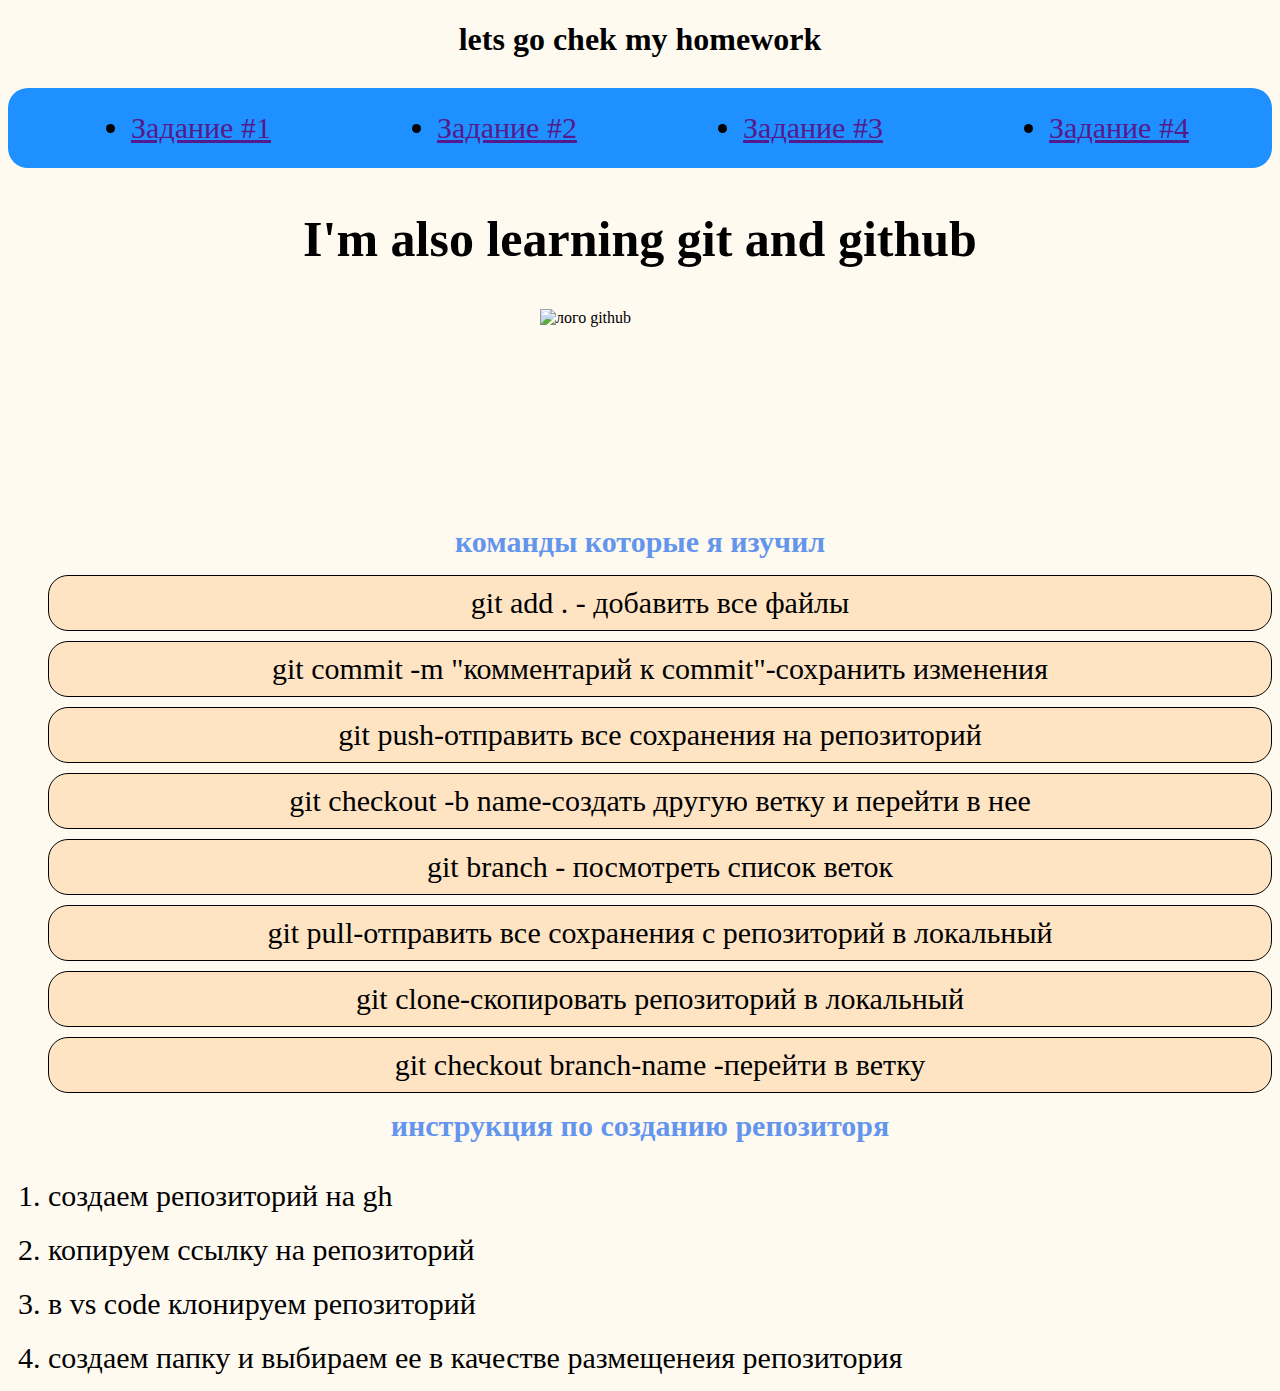
==== index.html @ f7e17b32 "first zadanie" ====
<!DOCTYPE html>
<html>
  <head>
    <link rel="stylesheet" href="style.css" />
    <meta charset="UTF-8" />
    <meta name="viewport" content="width=device-width, initial-scale=1.0" />
    <title>Все задания</title>
  </head>
  <body>
    <h1>lets go chek my homework</h1>

    <ul class="menu">
      <li><a href="">Задание #1</a></li>
      <li><a href="">Задание #2</a></li>
      <li><a href="">Задание #3</a></li>
      <li><a href="">Задание #4</a></li>
    </ul>

    <h2>I'm also learning git and github</h2>
    <div class="image">
      <img
        src="https://avatars.slack-edge.com/2020-11-25/1527503386626_319578f21381f9641cd8_512.png"
        alt="лого github"
      />
    </div>

    <p><strong>команды которые я изучил</strong></p>
    <ul class="git-inst">
      <li>git add . - добавить все файлы</li>
      <li>git commit -m "комментарий к commit"-сохранить изменения</li>
      <li>git push-отправить все сохранения на репозиторий</li>
      <li>git checkout -b name-создать другую ветку и перейти в нее</li>
      <li>git branch - посмотреть список веток</li>
      <li>git pull-отправить все сохранения с репозиторий в локальный</li>
      <li>git clone-скопировать репозиторий в локальный</li>
      <li>git checkout branch-name -перейти в ветку</li>
    </ul>
    <p><strong>инструкция по созданию репозиторя</strong></p>
    <ol class="git-create">
      <li>создаем репозиторий на gh</li>
      <li>копируем ссылку на репозиторий</li>
      <li>в vs code клонируем репозиторий</li>
      <li>создаем папку и выбираем ее в качестве размещенеия репозитория</li>
    </ol>
  </body>
</html>
---- style.css ----
body {
  background-color: floralwhite;
}
.menu {
  background-color: dodgerblue;
  display: flex;
  justify-content: space-around;
  align-items: center;
  font-size: 30px;
  height: 80px;
  border-radius: 20px;
}
li {
}
h1 {
  text-align: center;
  color: black;
}
h2 {
  font-size: 50px;
  text-align: center;
}
strong {
  font-size: 30px;
  text-align: center;
}
p {
  text-align: center;
  color: cornflowerblue;
}
.git-inst li {
  font-size: 30px;
  margin-top: 10px;
  padding: 10px 5px 10px 5px;
  border: 1px solid black;
  display: flex;
  justify-content: center;
  border-radius: 20px;
  background-color: bisque;
}
.git-inst {
  border-radius: 20px;
}
.git-create {
  box-sizing: border-box;
}
.git-create li {
  font-size: 30px;
  padding-top: 20px;
}
img {
  height: 200px;
  width: 200px;
}
.image {
  display: flex;
  justify-content: center;
}
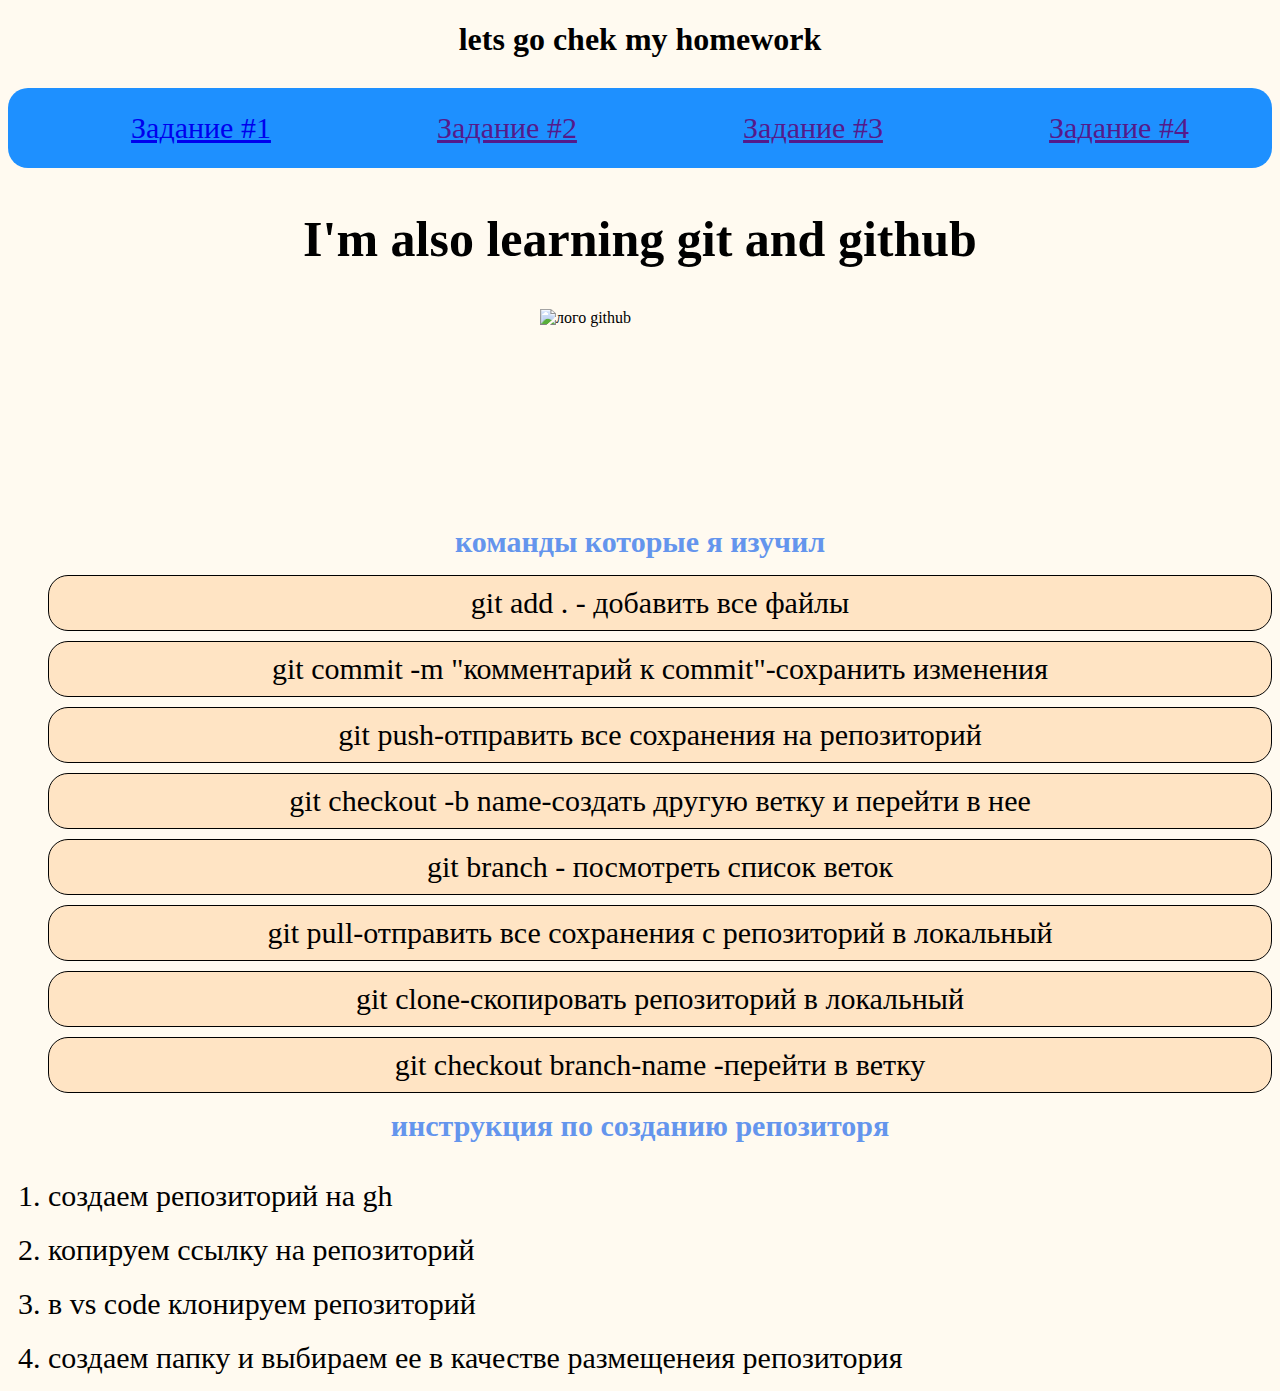
==== commit 52d580fd: "forst link" ====
--- a/index.html
+++ b/index.html
@@ -10,10 +10,14 @@
     <h1>lets go chek my homework</h1>
 
     <ul class="menu">
-      <li><a href="">Задание #1</a></li>
-      <li><a href="">Задание #2</a></li>
-      <li><a href="">Задание #3</a></li>
-      <li><a href="">Задание #4</a></li>
+      <li>
+        <a href="https://bepka01.github.io/zadanie1/" target="_blank"
+          >Задание #1</a
+        >
+      </li>
+      <li><a href="" target="_blank">Задание #2</a></li>
+      <li><a href="" target="_blank">Задание #3</a></li>
+      <li><a href="" target="_blank">Задание #4</a></li>
     </ul>
 
     <h2>I'm also learning git and github</h2>
--- a/style.css
+++ b/style.css
@@ -9,9 +9,9 @@
   font-size: 30px;
   height: 80px;
   border-radius: 20px;
+  list-style-type: none;
 }
-li {
-}
+
 h1 {
   text-align: center;
   color: black;
@@ -53,6 +53,7 @@
   width: 200px;
 }
 .image {
+  border-radius: 50%;
   display: flex;
   justify-content: center;
 }
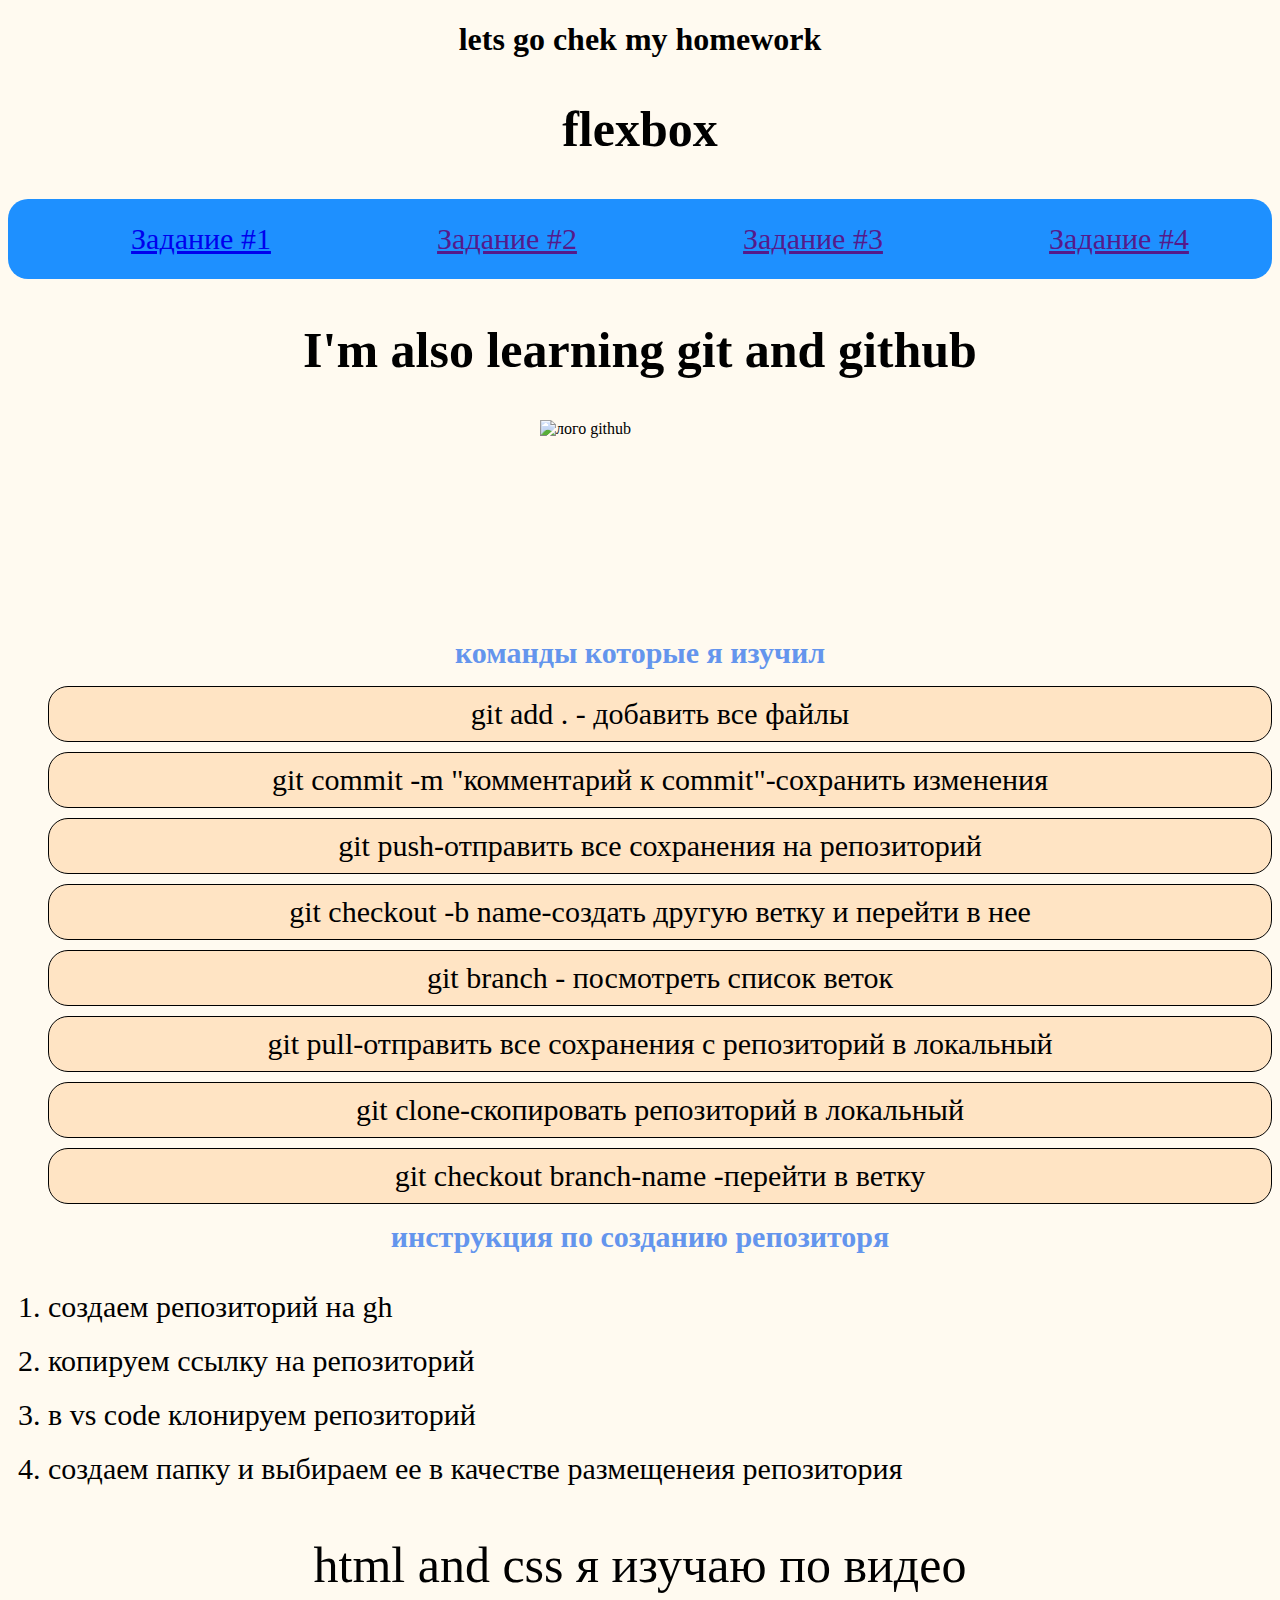
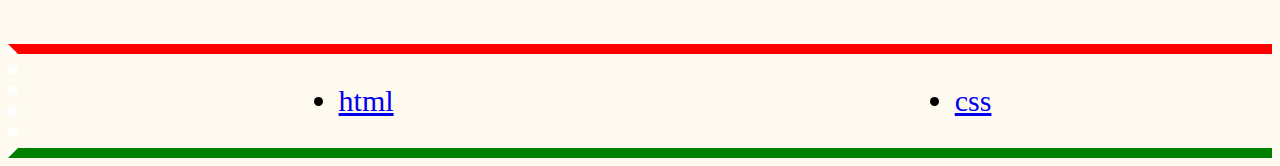
==== commit 283c4f4e: "pravki" ====
--- a/index.html
+++ b/index.html
@@ -8,6 +8,7 @@
   </head>
   <body>
     <h1>lets go chek my homework</h1>
+    <h2>flexbox</h2>
 
     <ul class="menu">
       <li>
@@ -20,7 +21,7 @@
       <li><a href="" target="_blank">Задание #4</a></li>
     </ul>
 
-    <h2>I'm also learning git and github</h2>
+    <h2 class="instr">I'm also learning git and github</h2>
     <div class="image">
       <img
         src="https://avatars.slack-edge.com/2020-11-25/1527503386626_319578f21381f9641cd8_512.png"
@@ -46,5 +47,20 @@
       <li>в vs code клонируем репозиторий</li>
       <li>создаем папку и выбираем ее в качестве размещенеия репозитория</li>
     </ol>
+    <p class="video-course">html and css я изучаю по видео</p>
+    <div class="boxx">
+      <ul class="link-course">
+        <li>
+          <a href="https://www.youtube.com/watch?v=DOEtVdkKwcU" target="_blank"
+            >html
+          </a>
+        </li>
+        <li>
+          <a href="https://www.youtube.com/watch?v=SpCUuyZZTp8" target="_blank"
+            >css
+          </a>
+        </li>
+      </ul>
+    </div>
   </body>
 </html>
--- a/style.css
+++ b/style.css
@@ -57,3 +57,32 @@
   display: flex;
   justify-content: center;
 }
+.link-course {
+  display: flex;
+  justify-content: space-around;
+  font-size: 30px;
+}
+.video-course {
+  color: black;
+  font-size: 50px;
+}
+.boxx {
+  border-left: 10px dotted white;
+  border-top: 10px solid red;
+  border-bottom: 10px solid green;
+}
+
+@media (max-width: 1000px) {
+  body {
+    font-size: 20px;
+  }
+  .menu {
+    display: flex;
+    flex-direction: column;
+    box-sizing: border-box;
+    height: 200px;
+  }
+  .instr {
+    margin-top: 70px;
+  }
+}
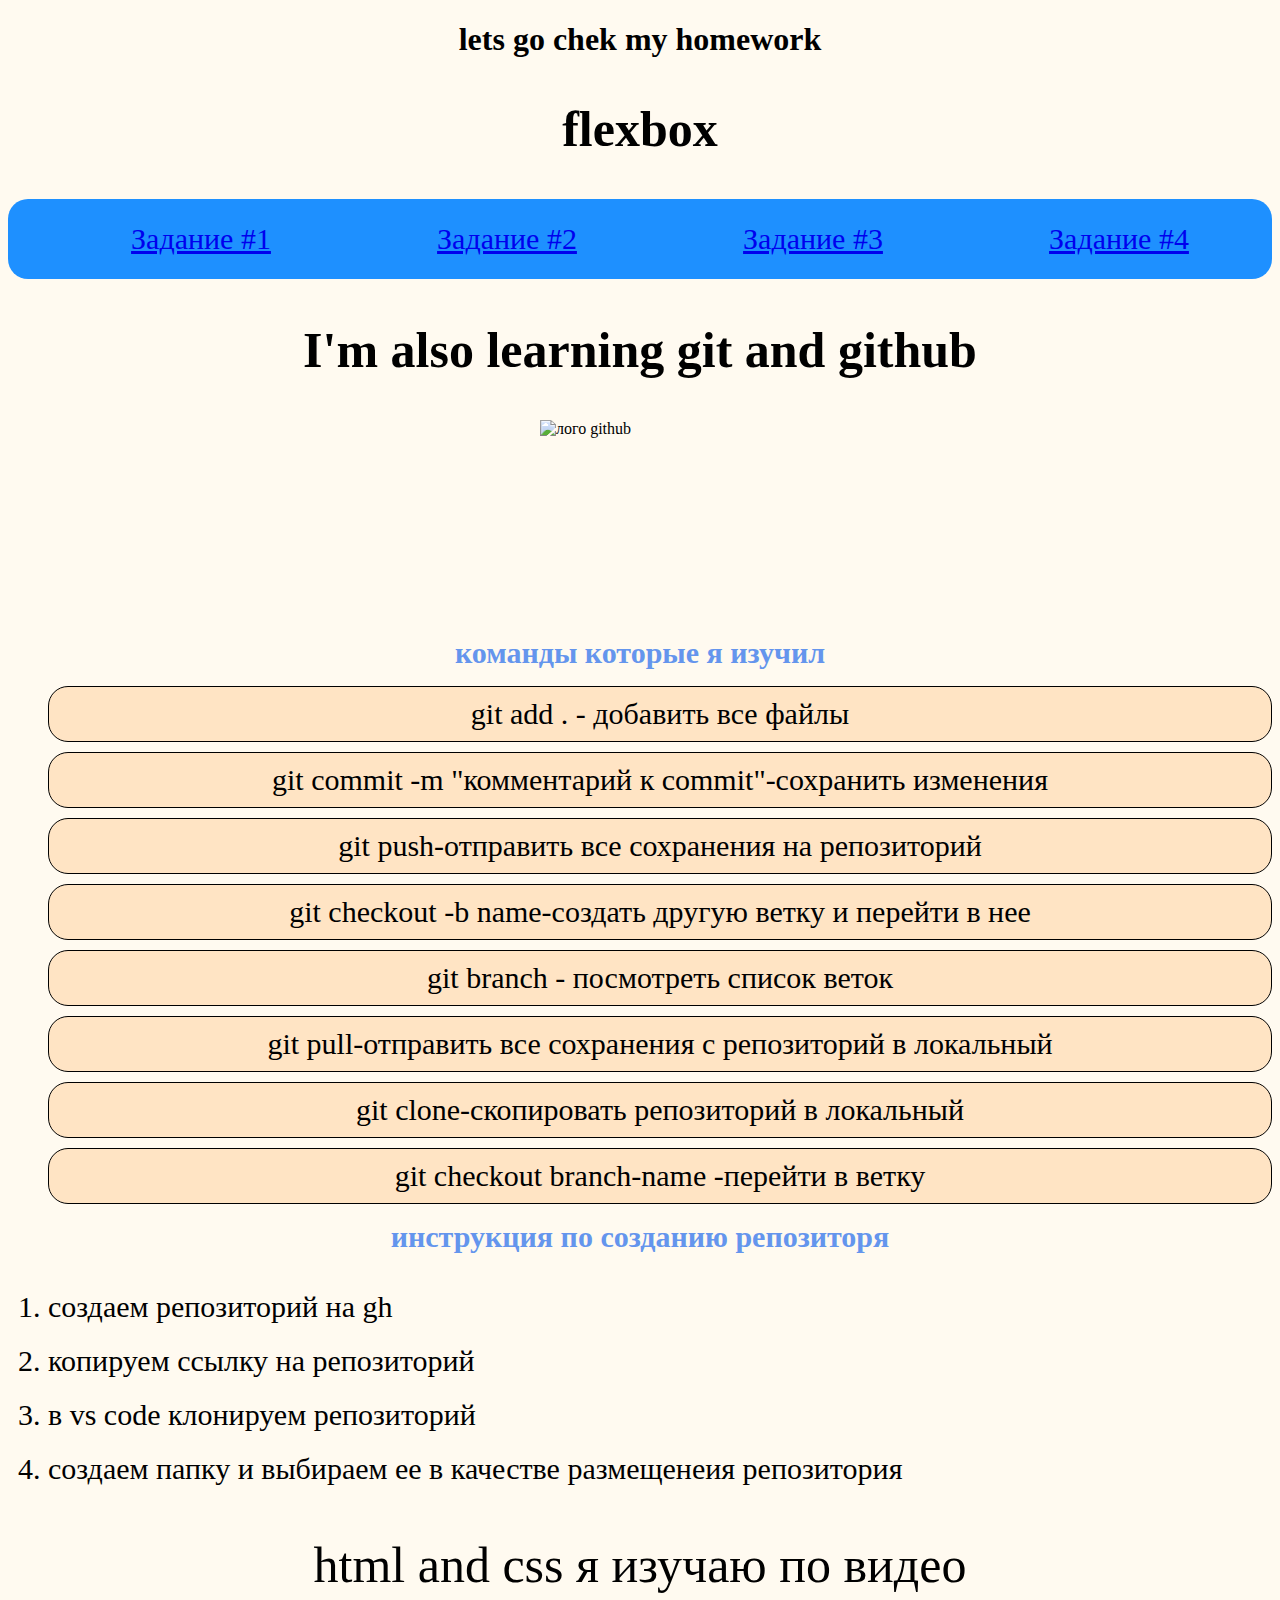
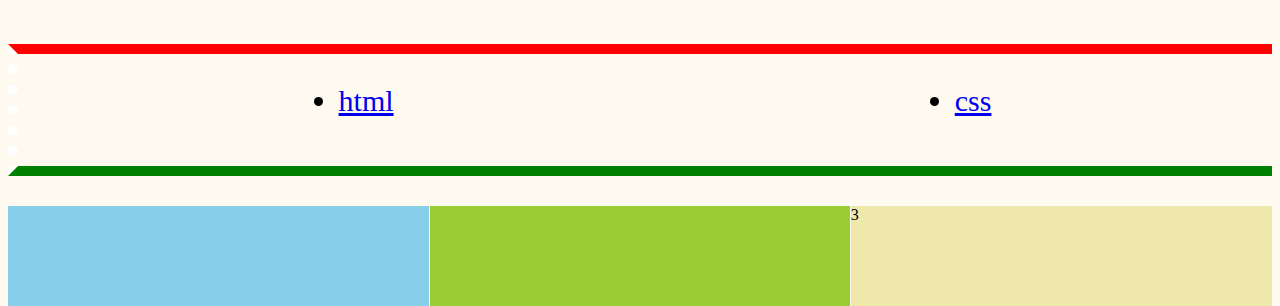
==== commit 3795d277: "all links addet" ====
--- a/index.html
+++ b/index.html
@@ -12,13 +12,11 @@
 
     <ul class="menu">
       <li>
-        <a href="https://bepka01.github.io/zadanie1/" target="_blank"
-          >Задание #1</a
-        >
+        <a href="zadanie1.html" target="_blank">Задание #1</a>
       </li>
-      <li><a href="" target="_blank">Задание #2</a></li>
-      <li><a href="" target="_blank">Задание #3</a></li>
-      <li><a href="" target="_blank">Задание #4</a></li>
+      <li><a href="zadanie2.html" target="_blank">Задание #2</a></li>
+      <li><a href="zadanie3.html" target="_blank">Задание #3</a></li>
+      <li><a href="zadanie4.html" target="_blank">Задание #4</a></li>
     </ul>
 
     <h2 class="instr">I'm also learning git and github</h2>
@@ -61,6 +59,18 @@
           </a>
         </li>
       </ul>
+      <br />
+    </div>
+    <div class="flex">
+      <div class="blue">
+        <a class="image1" href=""></a>
+      </div>
+      <div class="green">
+        <a
+          href="https://ybis.ru/wp-content/uploads/2023/09/milye-kotiki-16.webp"
+        ></a>
+      </div>
+      <div class="yellow">3</div>
     </div>
   </body>
 </html>
--- a/style.css
+++ b/style.css
@@ -1,5 +1,6 @@
 body {
   background-color: floralwhite;
+  height: 200vh;
 }
 .menu {
   background-color: dodgerblue;
@@ -71,6 +72,34 @@
   border-top: 10px solid red;
   border-bottom: 10px solid green;
 }
+.flex {
+  margin-top: 30px;
+  display: flex;
+  box-sizing: border-box;
+  justify-content: space-around;
+}
+.blue {
+  background-color: #87ceeb;
+
+  width: 33.3%;
+  height: 100px;
+}
+.green {
+  background-color: #9acd32;
+
+  width: 33.3%;
+  height: 100px;
+}
+.yellow {
+  background-color: #eee8aa;
+
+  width: 33.3%;
+  height: 100px;
+}
+.image1 {
+  height: 70px;
+  width: 70px;
+}
 
 @media (max-width: 1000px) {
   body {
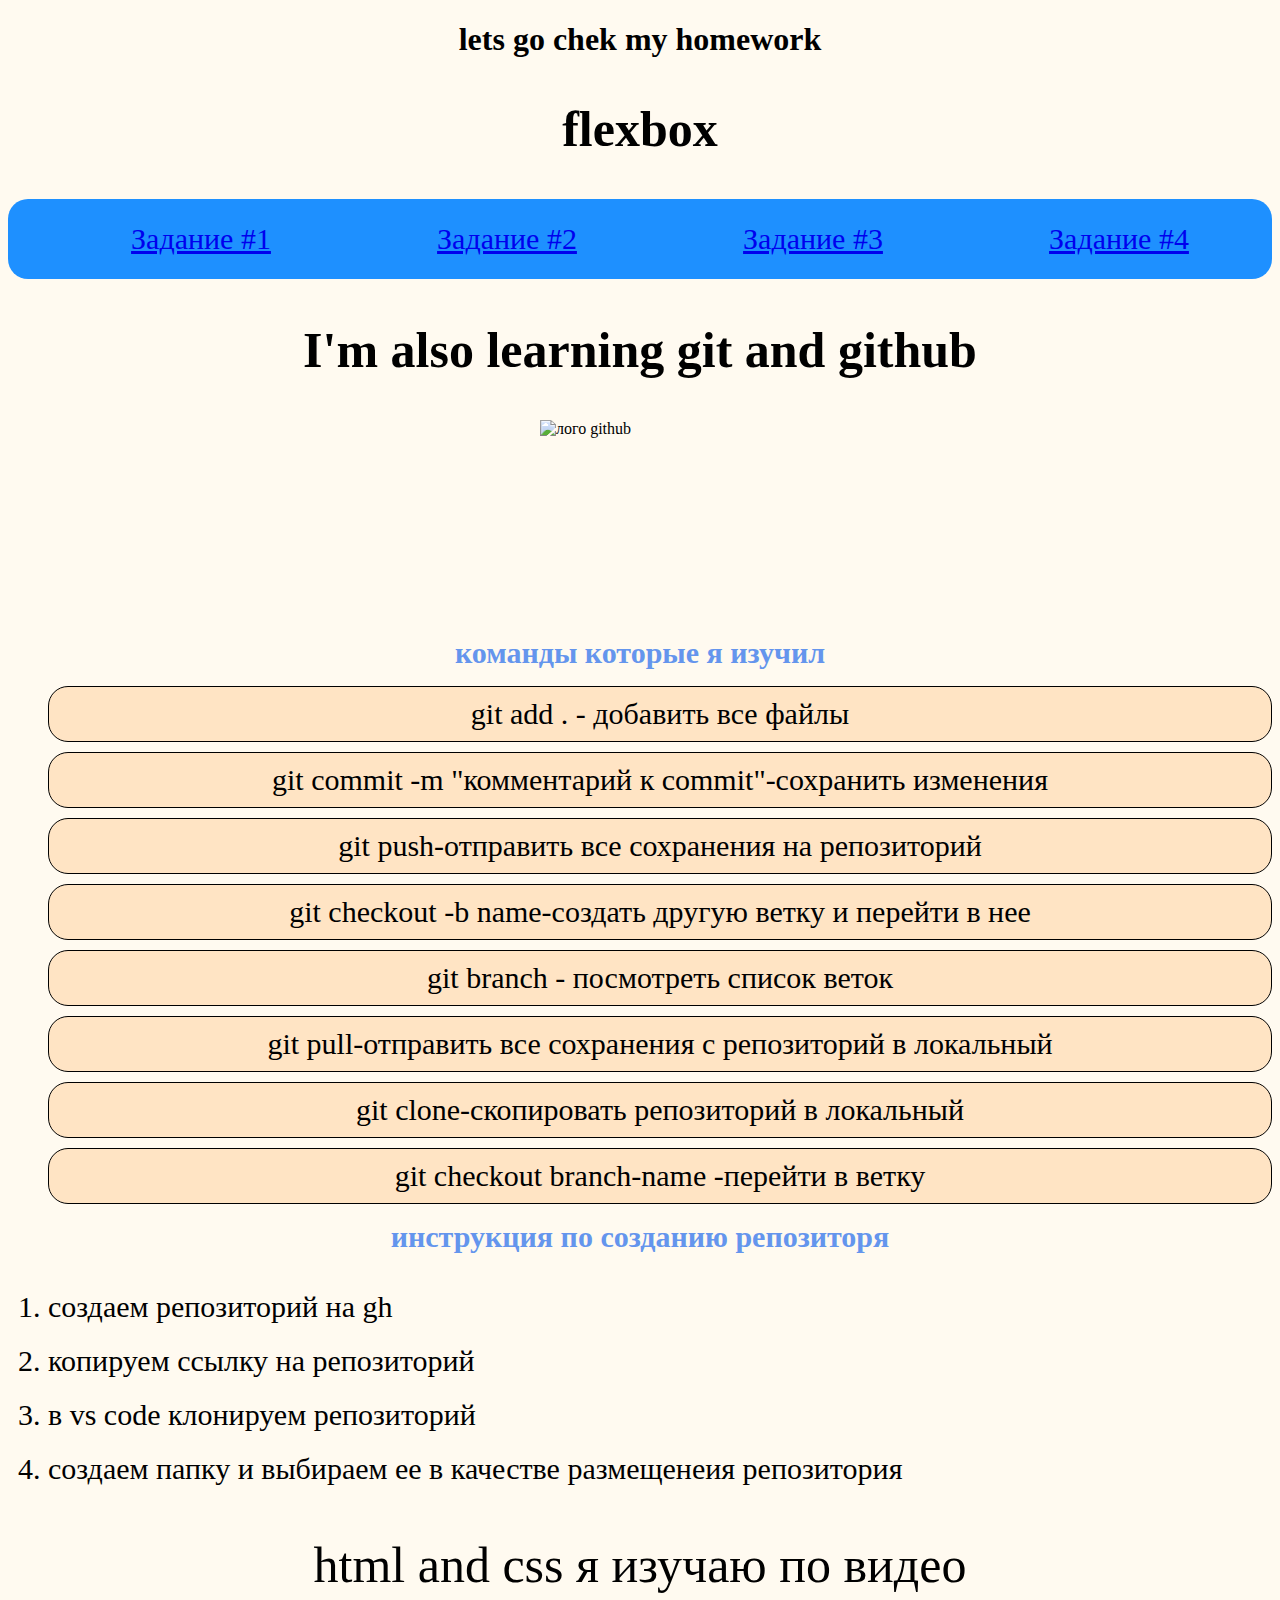
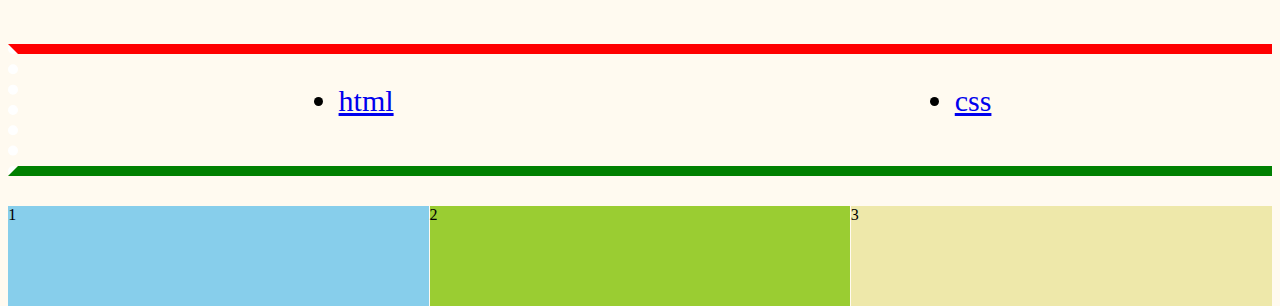
==== commit 11bee4f5: "pravki" ====
--- a/index.html
+++ b/index.html
@@ -62,14 +62,8 @@
       <br />
     </div>
     <div class="flex">
-      <div class="blue">
-        <a class="image1" href=""></a>
-      </div>
-      <div class="green">
-        <a
-          href="https://ybis.ru/wp-content/uploads/2023/09/milye-kotiki-16.webp"
-        ></a>
-      </div>
+      <div class="blue">1</div>
+      <div class="green">2</div>
       <div class="yellow">3</div>
     </div>
   </body>
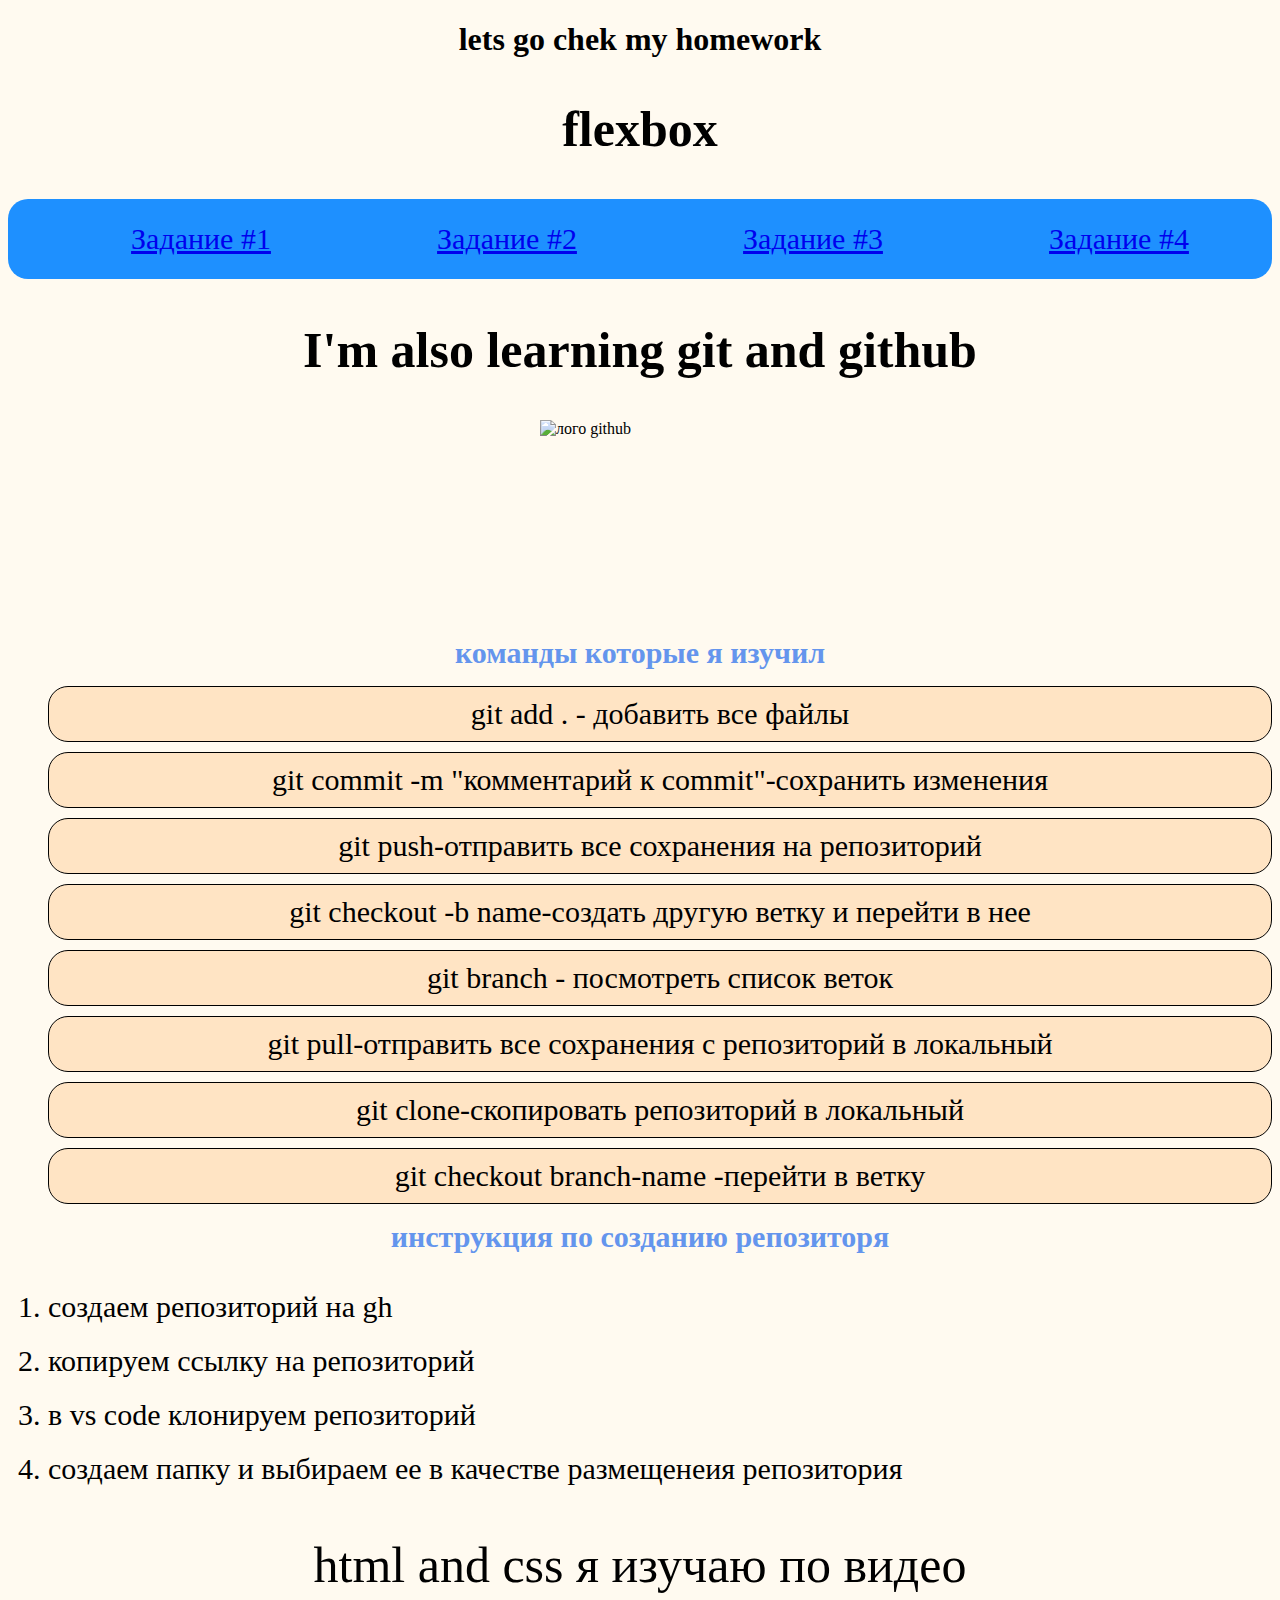
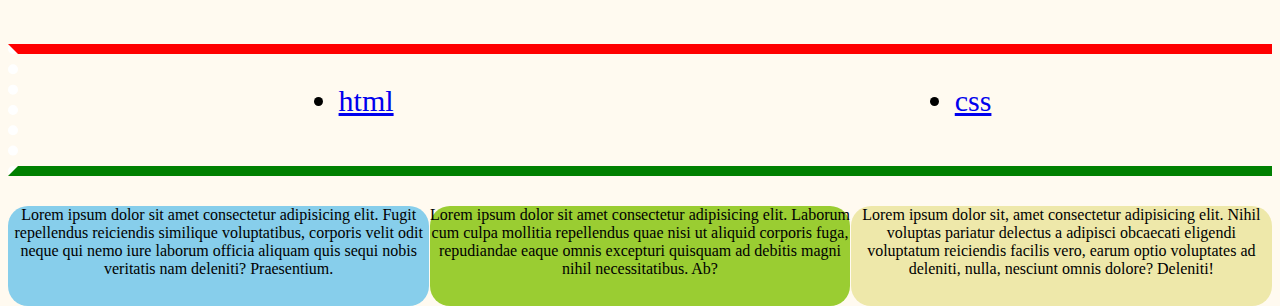
==== commit 8700b3f1: "small add" ====
--- a/index.html
+++ b/index.html
@@ -62,9 +62,24 @@
       <br />
     </div>
     <div class="flex">
-      <div class="blue">1</div>
-      <div class="green">2</div>
-      <div class="yellow">3</div>
+      <div class="blue">
+        Lorem ipsum dolor sit amet consectetur adipisicing elit. Fugit
+        repellendus reiciendis similique voluptatibus, corporis velit odit neque
+        qui nemo iure laborum officia aliquam quis sequi nobis veritatis nam
+        deleniti? Praesentium.
+      </div>
+      <div class="green">
+        Lorem ipsum dolor sit amet consectetur adipisicing elit. Laborum cum
+        culpa mollitia repellendus quae nisi ut aliquid corporis fuga,
+        repudiandae eaque omnis excepturi quisquam ad debitis magni nihil
+        necessitatibus. Ab?
+      </div>
+      <div class="yellow">
+        Lorem ipsum dolor sit, amet consectetur adipisicing elit. Nihil voluptas
+        pariatur delectus a adipisci obcaecati eligendi voluptatum reiciendis
+        facilis vero, earum optio voluptates ad deleniti, nulla, nesciunt omnis
+        dolore? Deleniti!
+      </div>
     </div>
   </body>
 </html>
--- a/style.css
+++ b/style.css
@@ -77,28 +77,32 @@
   display: flex;
   box-sizing: border-box;
   justify-content: space-around;
+  text-align: center;
 }
 .blue {
   background-color: #87ceeb;
 
   width: 33.3%;
   height: 100px;
+  border-radius: 20px;
 }
 .green {
   background-color: #9acd32;
 
   width: 33.3%;
   height: 100px;
+  border-radius: 20px;
 }
 .yellow {
   background-color: #eee8aa;
 
   width: 33.3%;
   height: 100px;
+  border-radius: 20px;
 }
-.image1 {
-  height: 70px;
-  width: 70px;
+a:active {
+  color: gold;
+  text-decoration: wavy;
 }
 
 @media (max-width: 1000px) {
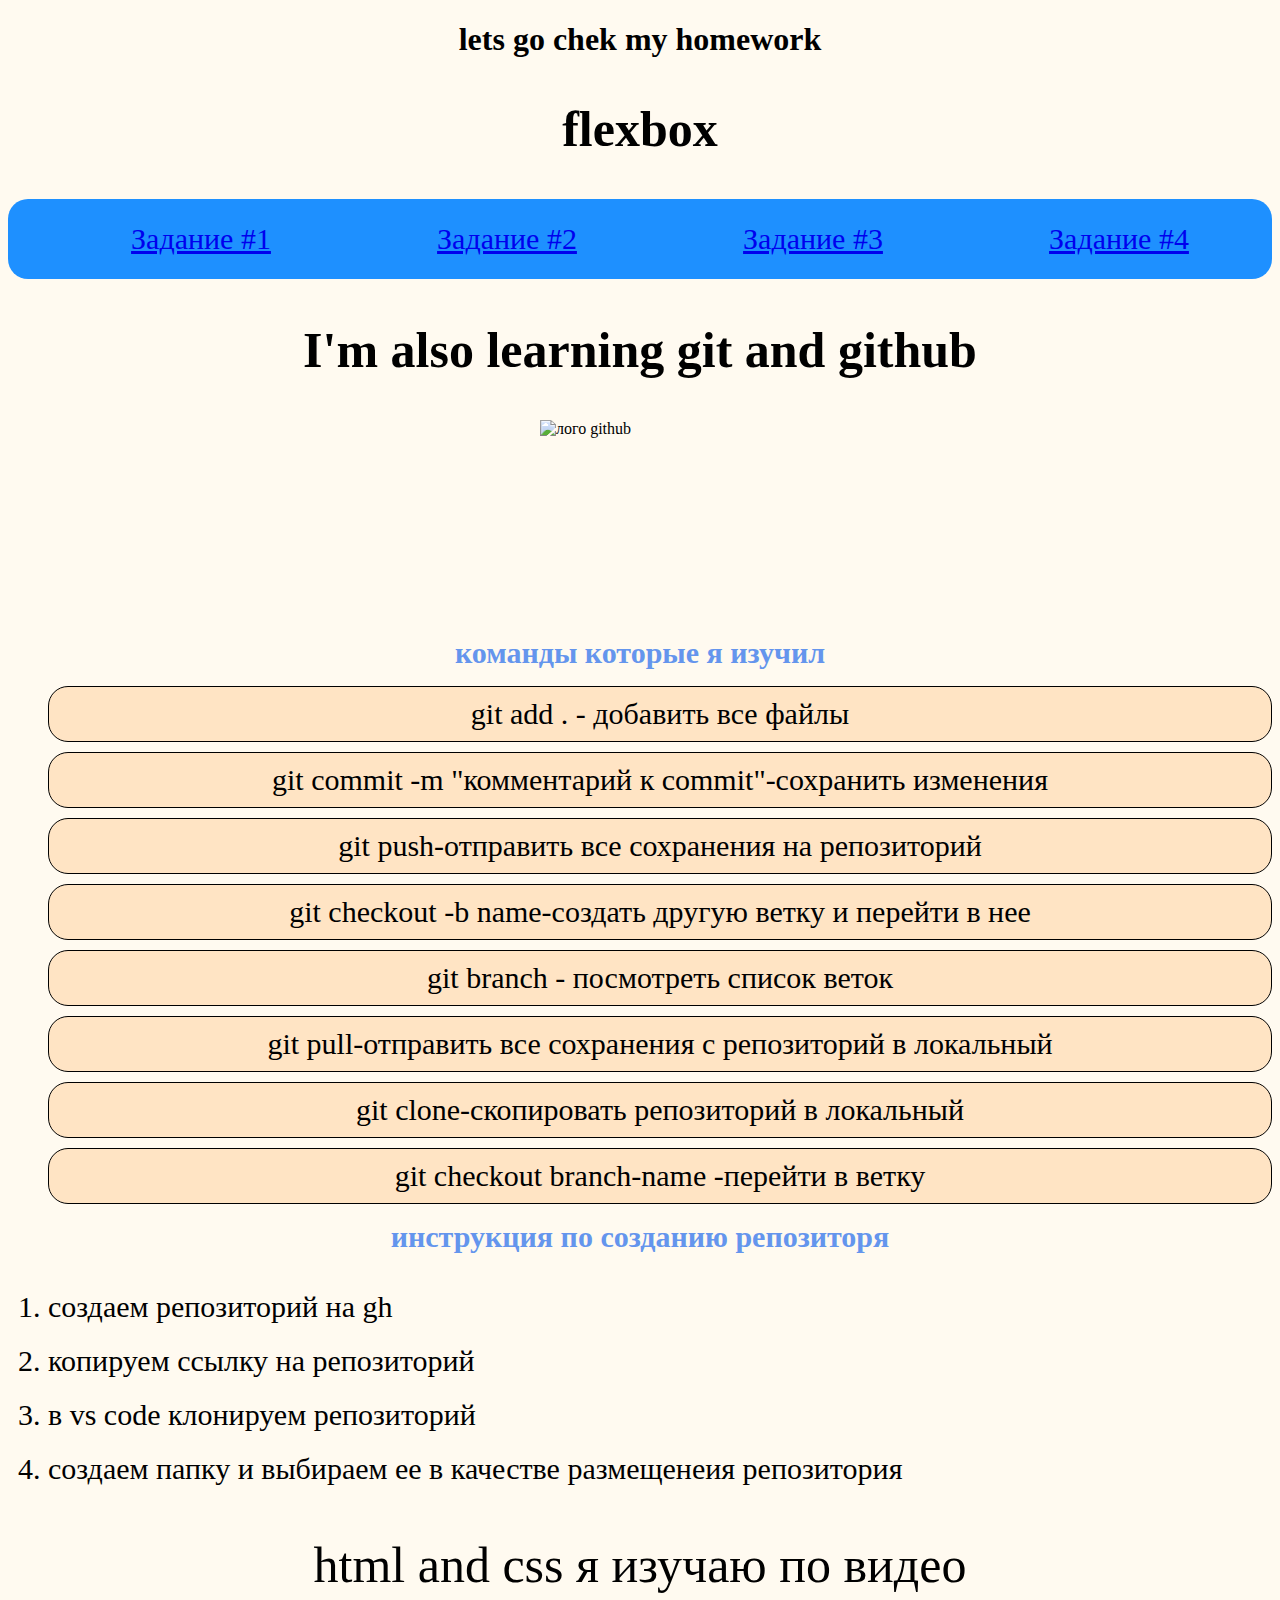
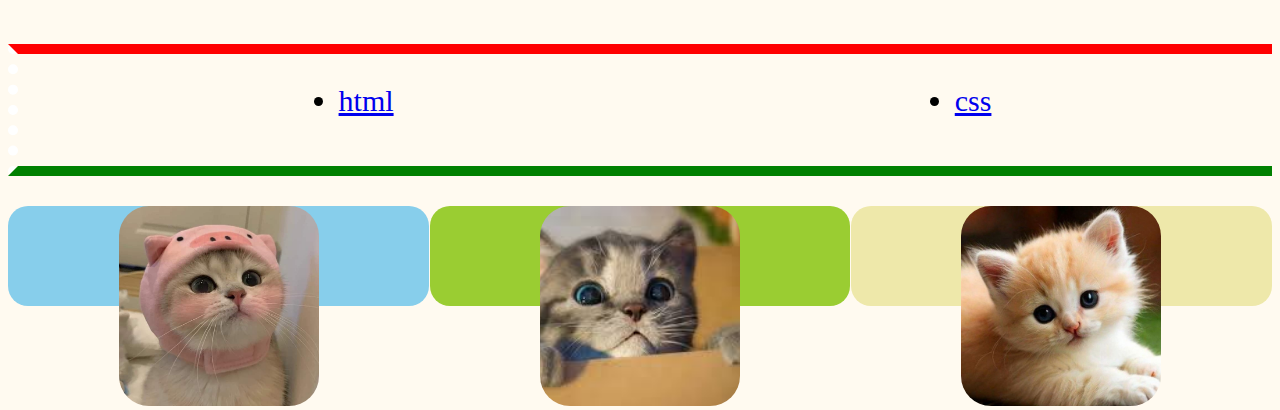
==== commit d402919a: "eror404" ====
--- a/index.html
+++ b/index.html
@@ -63,22 +63,13 @@
     </div>
     <div class="flex">
       <div class="blue">
-        Lorem ipsum dolor sit amet consectetur adipisicing elit. Fugit
-        repellendus reiciendis similique voluptatibus, corporis velit odit neque
-        qui nemo iure laborum officia aliquam quis sequi nobis veritatis nam
-        deleniti? Praesentium.
+        <img src="kot1.jpg" alt="" />
       </div>
       <div class="green">
-        Lorem ipsum dolor sit amet consectetur adipisicing elit. Laborum cum
-        culpa mollitia repellendus quae nisi ut aliquid corporis fuga,
-        repudiandae eaque omnis excepturi quisquam ad debitis magni nihil
-        necessitatibus. Ab?
+        <img src="kot2.jfif" alt="" />
       </div>
       <div class="yellow">
-        Lorem ipsum dolor sit, amet consectetur adipisicing elit. Nihil voluptas
-        pariatur delectus a adipisci obcaecati eligendi voluptatum reiciendis
-        facilis vero, earum optio voluptates ad deleniti, nulla, nesciunt omnis
-        dolore? Deleniti!
+        <img src="kot3.jfif" alt="" />
       </div>
     </div>
   </body>
--- a/style.css
+++ b/style.css
@@ -79,6 +79,12 @@
   justify-content: space-around;
   text-align: center;
 }
+
+.flex img {
+  border-radius: 30px;
+  object-fit: cover;
+}
+
 .blue {
   background-color: #87ceeb;
 
@@ -86,6 +92,7 @@
   height: 100px;
   border-radius: 20px;
 }
+
 .green {
   background-color: #9acd32;
 
